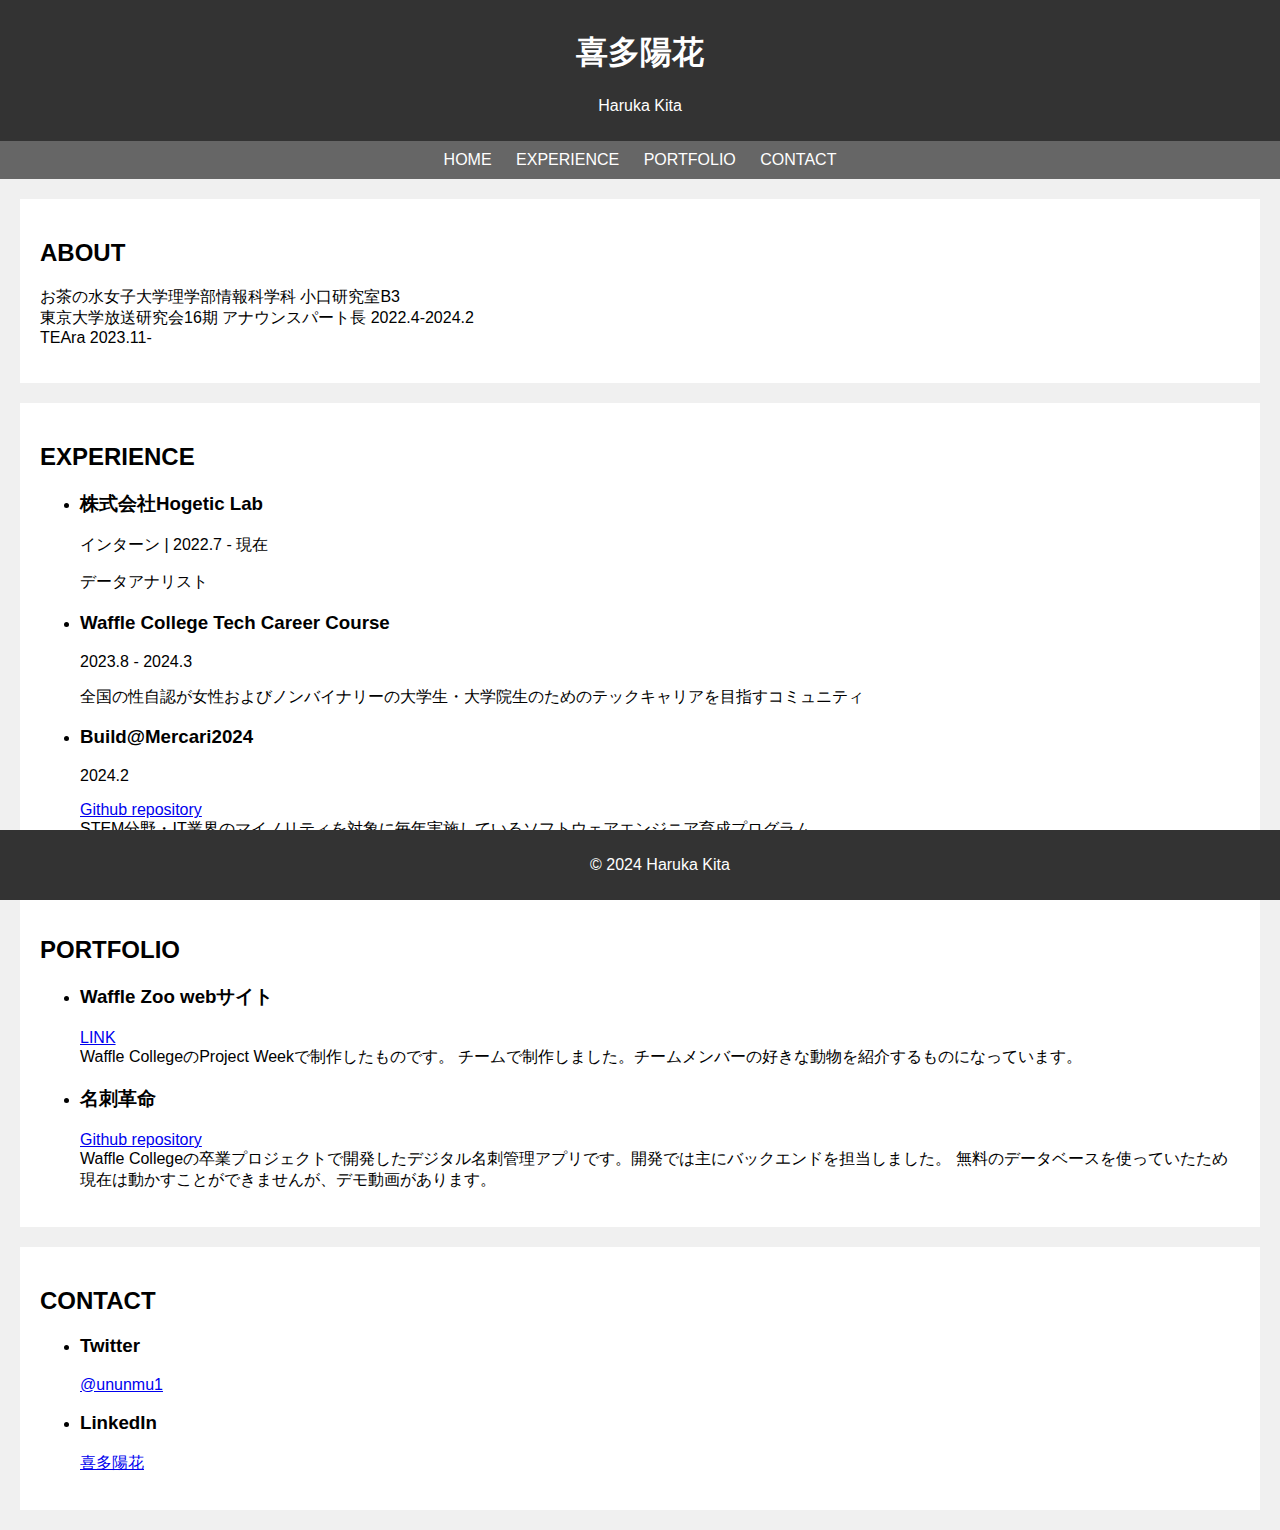
==== index.html @ c33f82a4 "Update index.html" ====
<!DOCTYPE html>
<html lang="en">
<head>
    <meta charset="UTF-8">
    <meta name="viewport" content="width=device-width, initial-scale=1.0">
    <title>Haruka Kita</title>
    <style>
        /* CSS スタイルをここに追加 */
        body {
            font-family: Arial, sans-serif;
            margin: 0;
            padding: 0;
            background-color: #f0f0f0;
            min-height: calc(100vh - 60px);
        }
        header {
            background-color: #333;
            color: #fff;
            padding: 10px 20px;
            text-align: center;
        }
        nav {
            background-color: #666;
            color: #fff;
            padding: 10px;
            text-align: center;
        }
        nav a {
            color: #fff;
            text-decoration: none;
            margin: 0 10px;
        }
        nav a:hover {
            text-decoration: underline;
        }
        section {
            padding: 20px;
            margin: 20px;
            background-color: #fff;
        }
        footer {
            background-color: #333;
            color: #fff;
            padding: 10px 20px;
            text-align: center;
            position: fixed;
            bottom: 0;
            width: 100%;
        }
    </style>
</head>
<body>
    <header>
        <h1>喜多陽花</h1>
        <p>Haruka Kita</p>
    </header>
    <nav>
        <a href="#home">HOME</a>
        <a href="#experience">EXPERIENCE</a>
        <a href="#portfolio">PORTFOLIO</a>
        <a href="#contact">CONTACT</a>
    </nav>
    <section id="home">
        <h2>ABOUT</h2>
        <p>お茶の水女子大学理学部情報科学科 小口研究室B3<br>
        東京大学放送研究会16期 アナウンスパート長 2022.4-2024.2<br>
        TEAra 2023.11-</p>

    </section>
    <section id="experience">
        <h2>EXPERIENCE</h2>
        <ul>
            <li>
                <h3>株式会社Hogetic Lab</h3>
                <p>インターン | 2022.7 - 現在</p>
                <p>データアナリスト</p>
            </li>
            <li>
                <h3>Waffle College Tech Career Course</h3>
                <p> 2023.8 - 2024.3</p>
                <p>全国の性自認が女性およびノンバイナリーの大学生・大学院生のためのテックキャリアを目指すコミュニティ</p>
            </li>
            <li>
                <h3>Build@Mercari2024</h3>
                <p> 2024.2</p>
                <p><a href="https://github.com/kiharu3388/mercari-build-training.git">Github repository</a><br>
                    STEM分野・IT業界のマイノリティを対象に毎年実施しているソフトウェアエンジニア育成プログラム</p>
            </li>
        </ul>
    </section>
    <section id="portfolio">
        <h2>PORTFOLIO</h2>
        <ul>
            <li>
                <h3>Waffle Zoo webサイト</h3>
                <p><a href="https://kiharu3388.github.io/zoowebsite/">LINK</a><br>
                    Waffle CollegeのProject Weekで制作したものです。
                    チームで制作しました。チームメンバーの好きな動物を紹介するものになっています。</p>
            </li>
            <li>
                <h3>名刺革命</h3>
                <p><a href="https://github.com/kiharu3388/business_card.git">Github repository</a><br>
                    Waffle Collegeの卒業プロジェクトで開発したデジタル名刺管理アプリです。開発では主にバックエンドを担当しました。
                     無料のデータベースを使っていたため現在は動かすことができませんが、デモ動画があります。</p>
            </li>
        </ul>
  
    </section>
    <section id="contact">
        <h2>CONTACT</h2>
        <ul>
            <li>
                <h3>Twitter</h3>
                <p><a href="https://twitter.com/ununmu1">@ununmu1</a></p>
            </li>
            <li>
                <h3>LinkedIn</h3>
                <p><a href="https://jp.linkedin.com/in/%E9%99%BD%E8%8A%B1-%E5%96%9C%E5%A4%9A-1951102b5?trk=public_profile_browsemap-profile">喜多陽花</a></p>
            </li>
        </ul>
    </section>
    <footer>
        <p>© 2024 Haruka Kita</p>
    </footer>
</body>
</html>
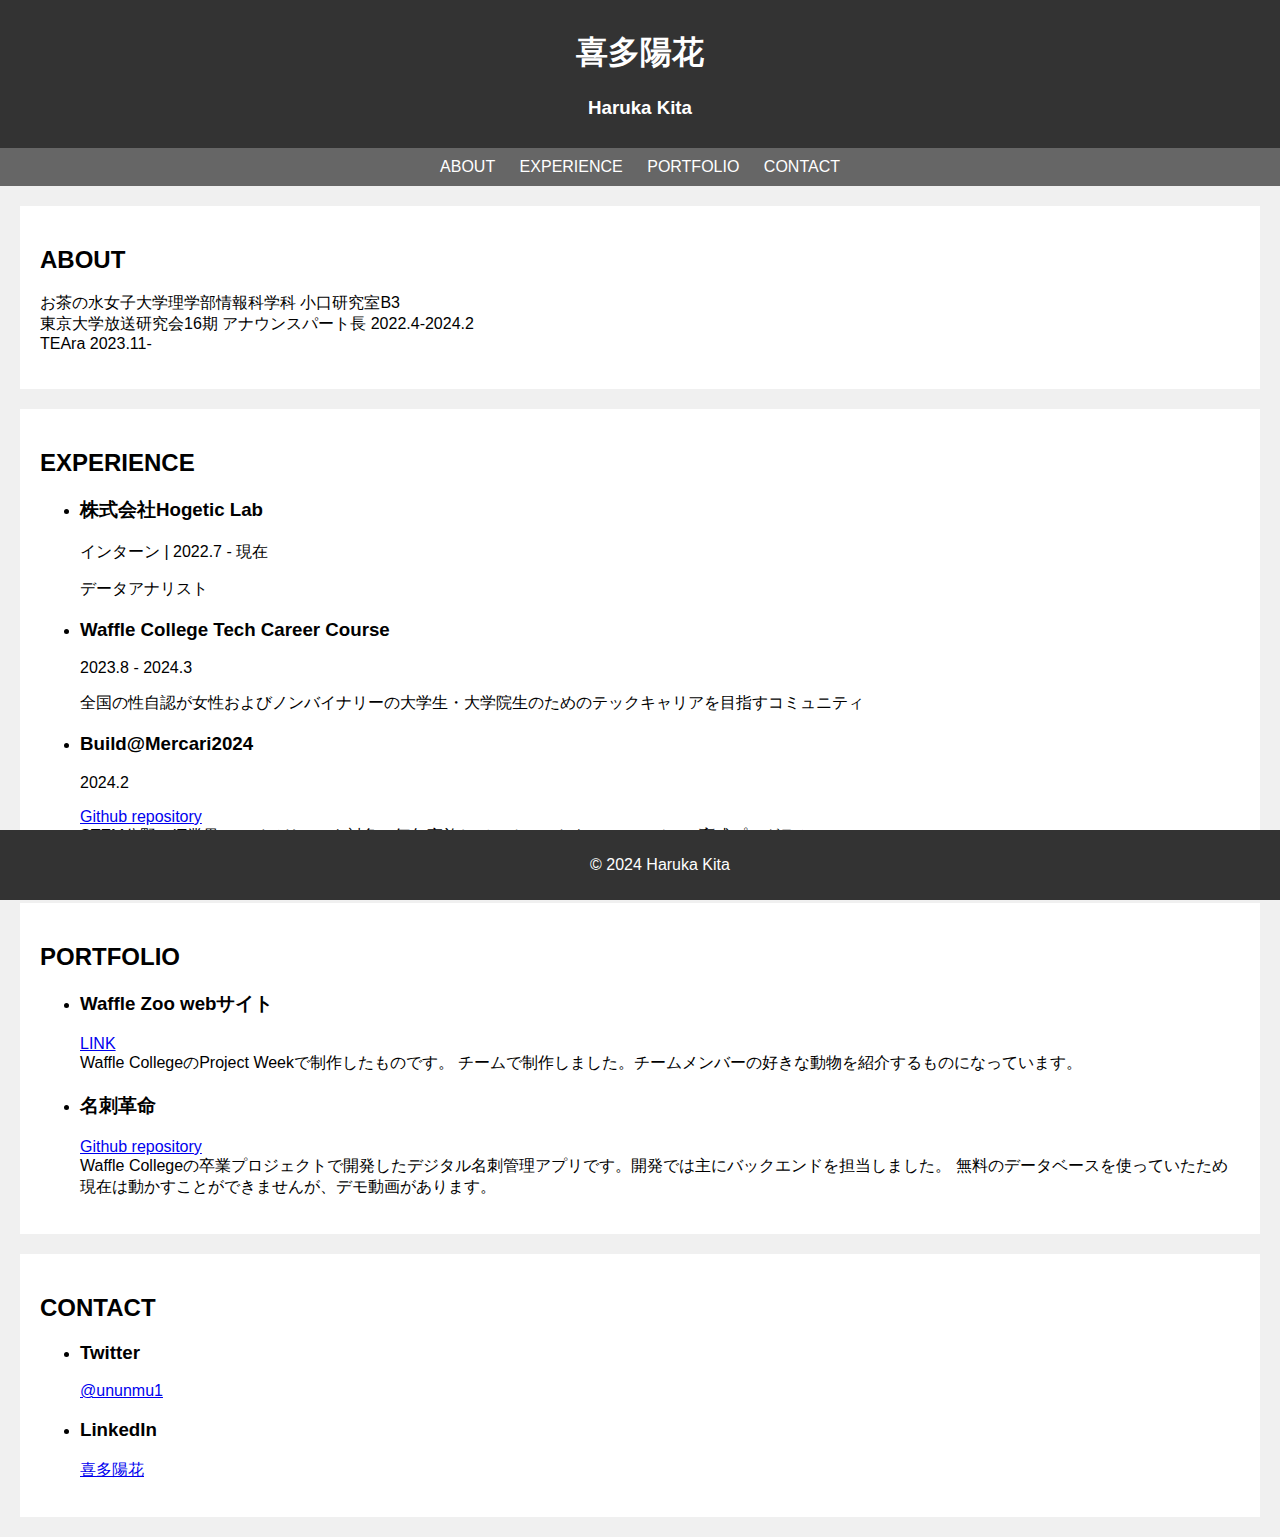
==== commit ab3fd5be: "Update index.html" ====
--- a/index.html
+++ b/index.html
@@ -5,7 +5,6 @@
     <meta name="viewport" content="width=device-width, initial-scale=1.0">
     <title>Haruka Kita</title>
     <style>
-        /* CSS スタイルをここに追加 */
         body {
             font-family: Arial, sans-serif;
             margin: 0;
@@ -52,10 +51,10 @@
 <body>
     <header>
         <h1>喜多陽花</h1>
-        <p>Haruka Kita</p>
+        <h3>Haruka Kita</h3>
     </header>
     <nav>
-        <a href="#home">HOME</a>
+        <a href="#home">ABOUT</a>
         <a href="#experience">EXPERIENCE</a>
         <a href="#portfolio">PORTFOLIO</a>
         <a href="#contact">CONTACT</a>
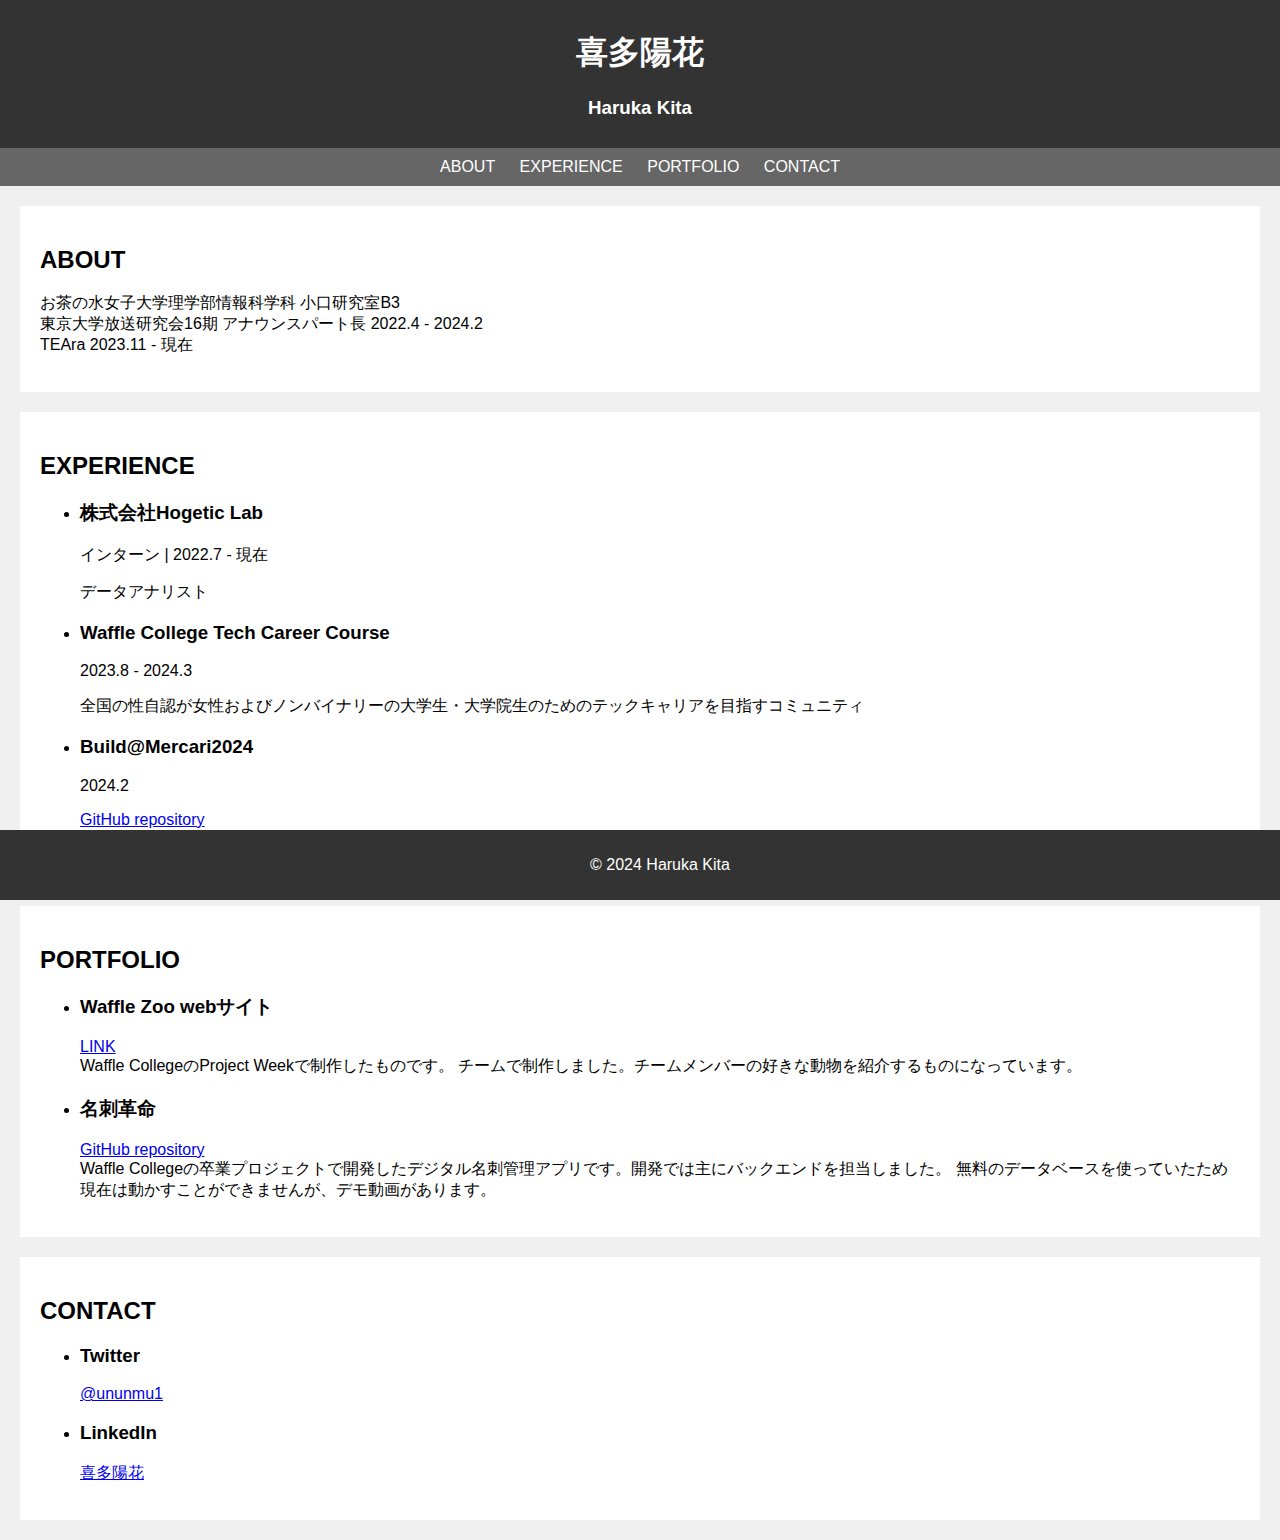
==== commit 5e4b70d0: "Update index.html" ====
--- a/index.html
+++ b/index.html
@@ -62,8 +62,8 @@
     <section id="home">
         <h2>ABOUT</h2>
         <p>お茶の水女子大学理学部情報科学科 小口研究室B3<br>
-        東京大学放送研究会16期 アナウンスパート長 2022.4-2024.2<br>
-        TEAra 2023.11-</p>
+        東京大学放送研究会16期 アナウンスパート長 2022.4 - 2024.2<br>
+        TEAra 2023.11 - 現在</p>
 
     </section>
     <section id="experience">
@@ -82,7 +82,7 @@
             <li>
                 <h3>Build@Mercari2024</h3>
                 <p> 2024.2</p>
-                <p><a href="https://github.com/kiharu3388/mercari-build-training.git">Github repository</a><br>
+                <p><a href="https://github.com/kiharu3388/mercari-build-training.git">GitHub repository</a><br>
                     STEM分野・IT業界のマイノリティを対象に毎年実施しているソフトウェアエンジニア育成プログラム</p>
             </li>
         </ul>
@@ -98,7 +98,7 @@
             </li>
             <li>
                 <h3>名刺革命</h3>
-                <p><a href="https://github.com/kiharu3388/business_card.git">Github repository</a><br>
+                <p><a href="https://github.com/kiharu3388/business_card.git">GitHub repository</a><br>
                     Waffle Collegeの卒業プロジェクトで開発したデジタル名刺管理アプリです。開発では主にバックエンドを担当しました。
                      無料のデータベースを使っていたため現在は動かすことができませんが、デモ動画があります。</p>
             </li>
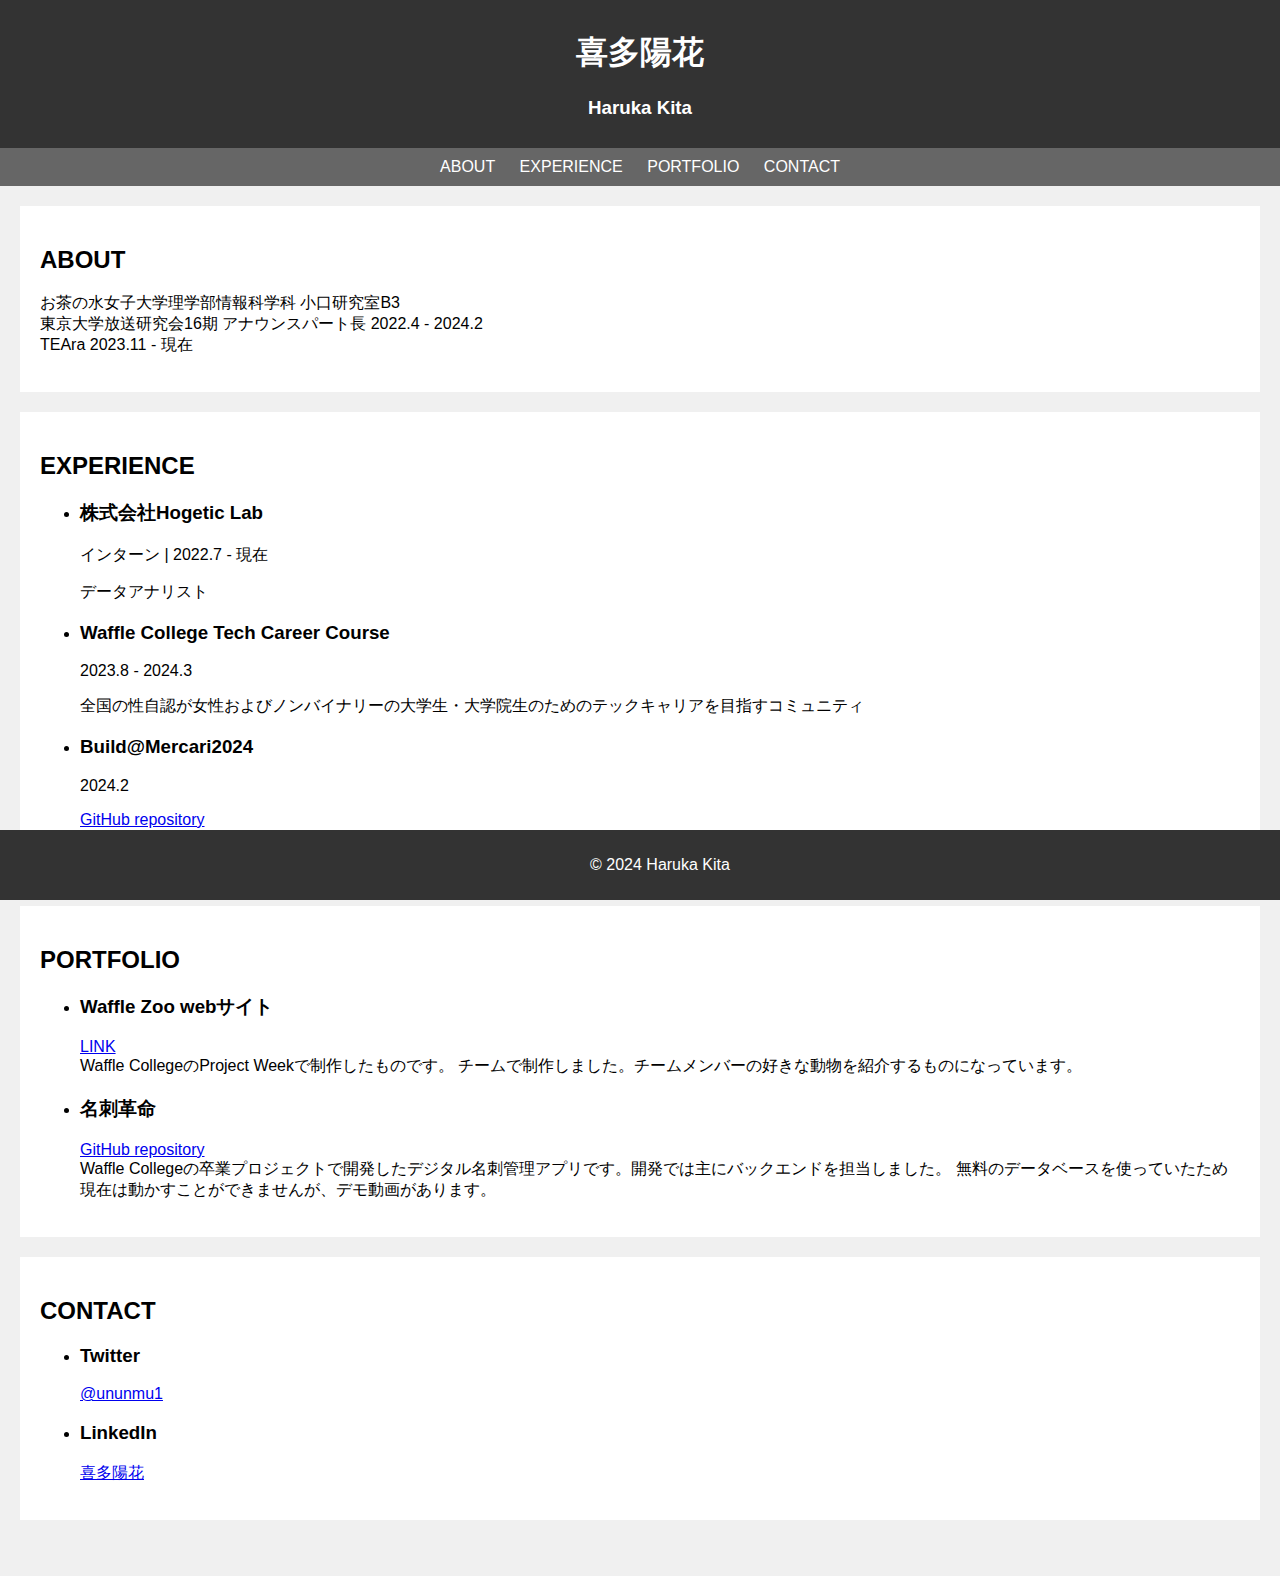
==== commit f0db804c: "Update index.html" ====
--- a/index.html
+++ b/index.html
@@ -117,7 +117,10 @@
                 <p><a href="https://jp.linkedin.com/in/%E9%99%BD%E8%8A%B1-%E5%96%9C%E5%A4%9A-1951102b5?trk=public_profile_browsemap-profile">喜多陽花</a></p>
             </li>
         </ul>
+
     </section>
+    <br>
+    <br>
     <footer>
         <p>© 2024 Haruka Kita</p>
     </footer>
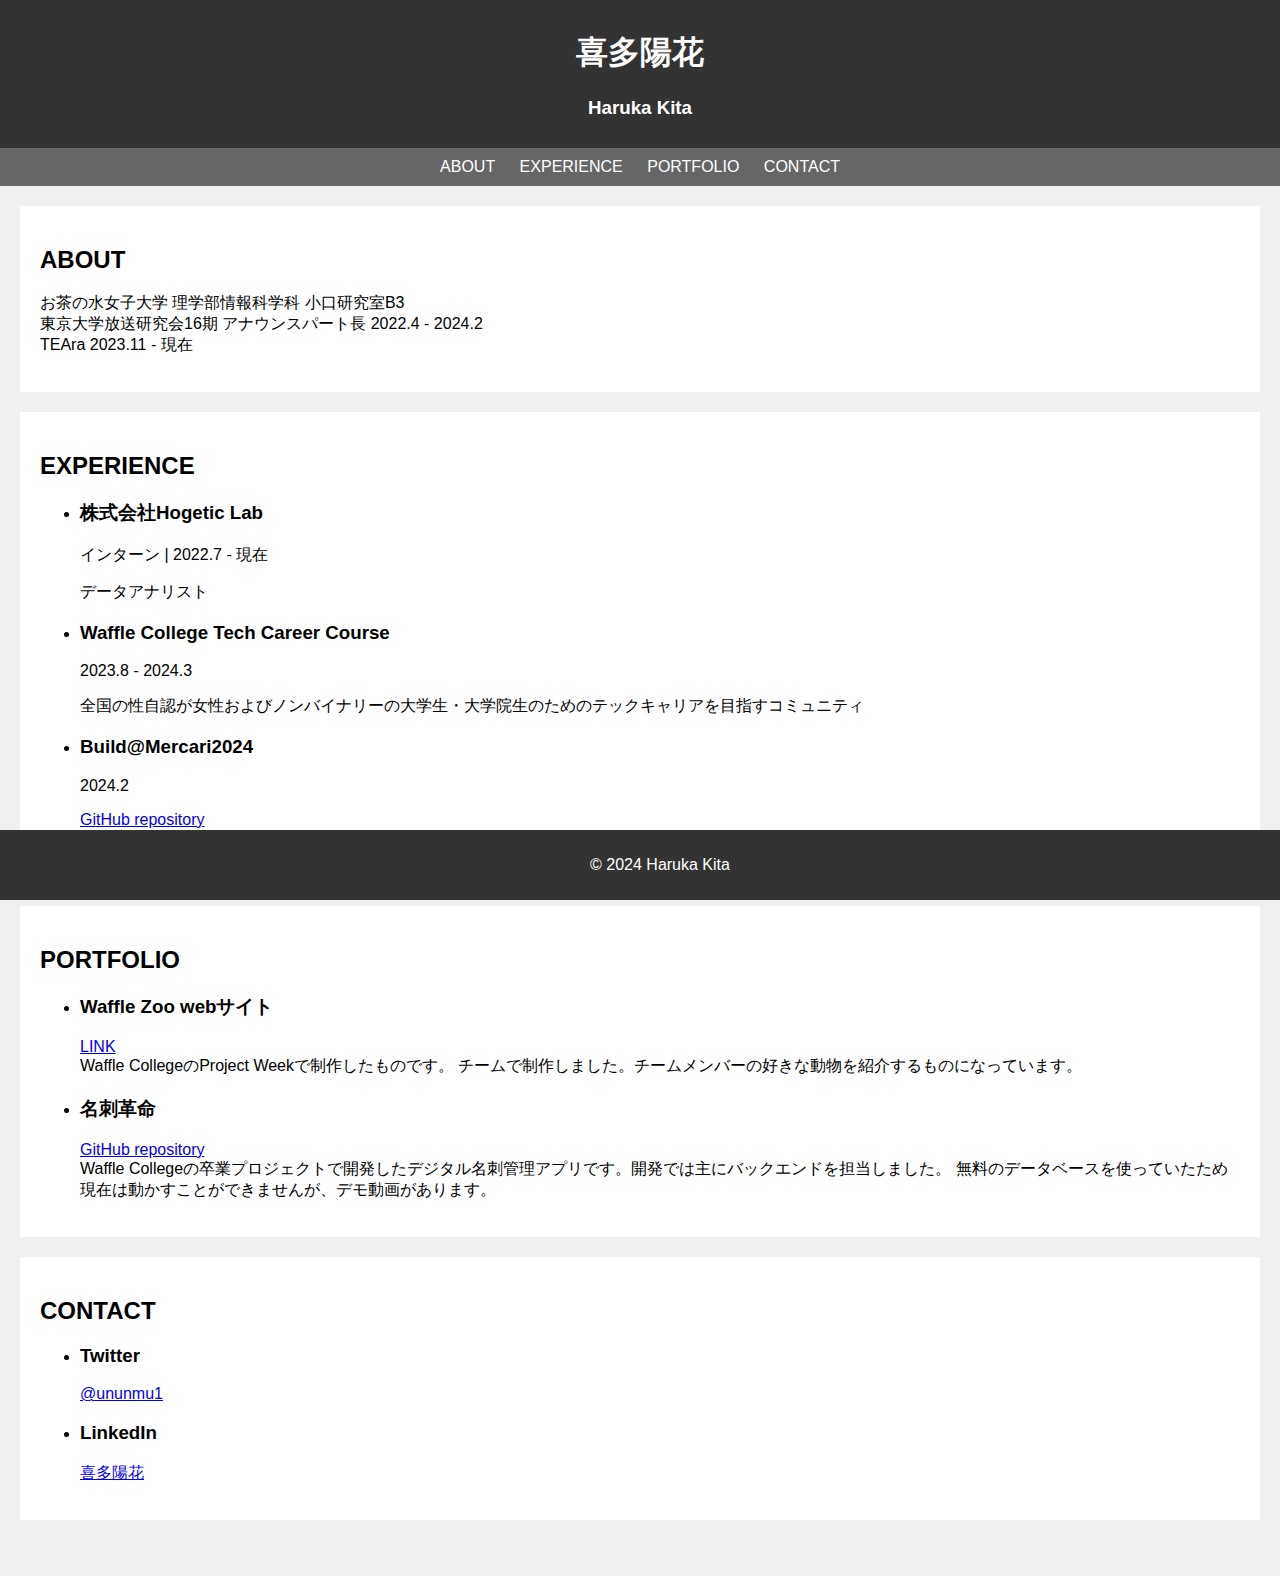
==== commit 57a547cc: "Update index.html" ====
--- a/index.html
+++ b/index.html
@@ -61,7 +61,7 @@
     </nav>
     <section id="home">
         <h2>ABOUT</h2>
-        <p>お茶の水女子大学理学部情報科学科 小口研究室B3<br>
+        <p>お茶の水女子大学 理学部情報科学科 小口研究室B3<br>
         東京大学放送研究会16期 アナウンスパート長 2022.4 - 2024.2<br>
         TEAra 2023.11 - 現在</p>
 
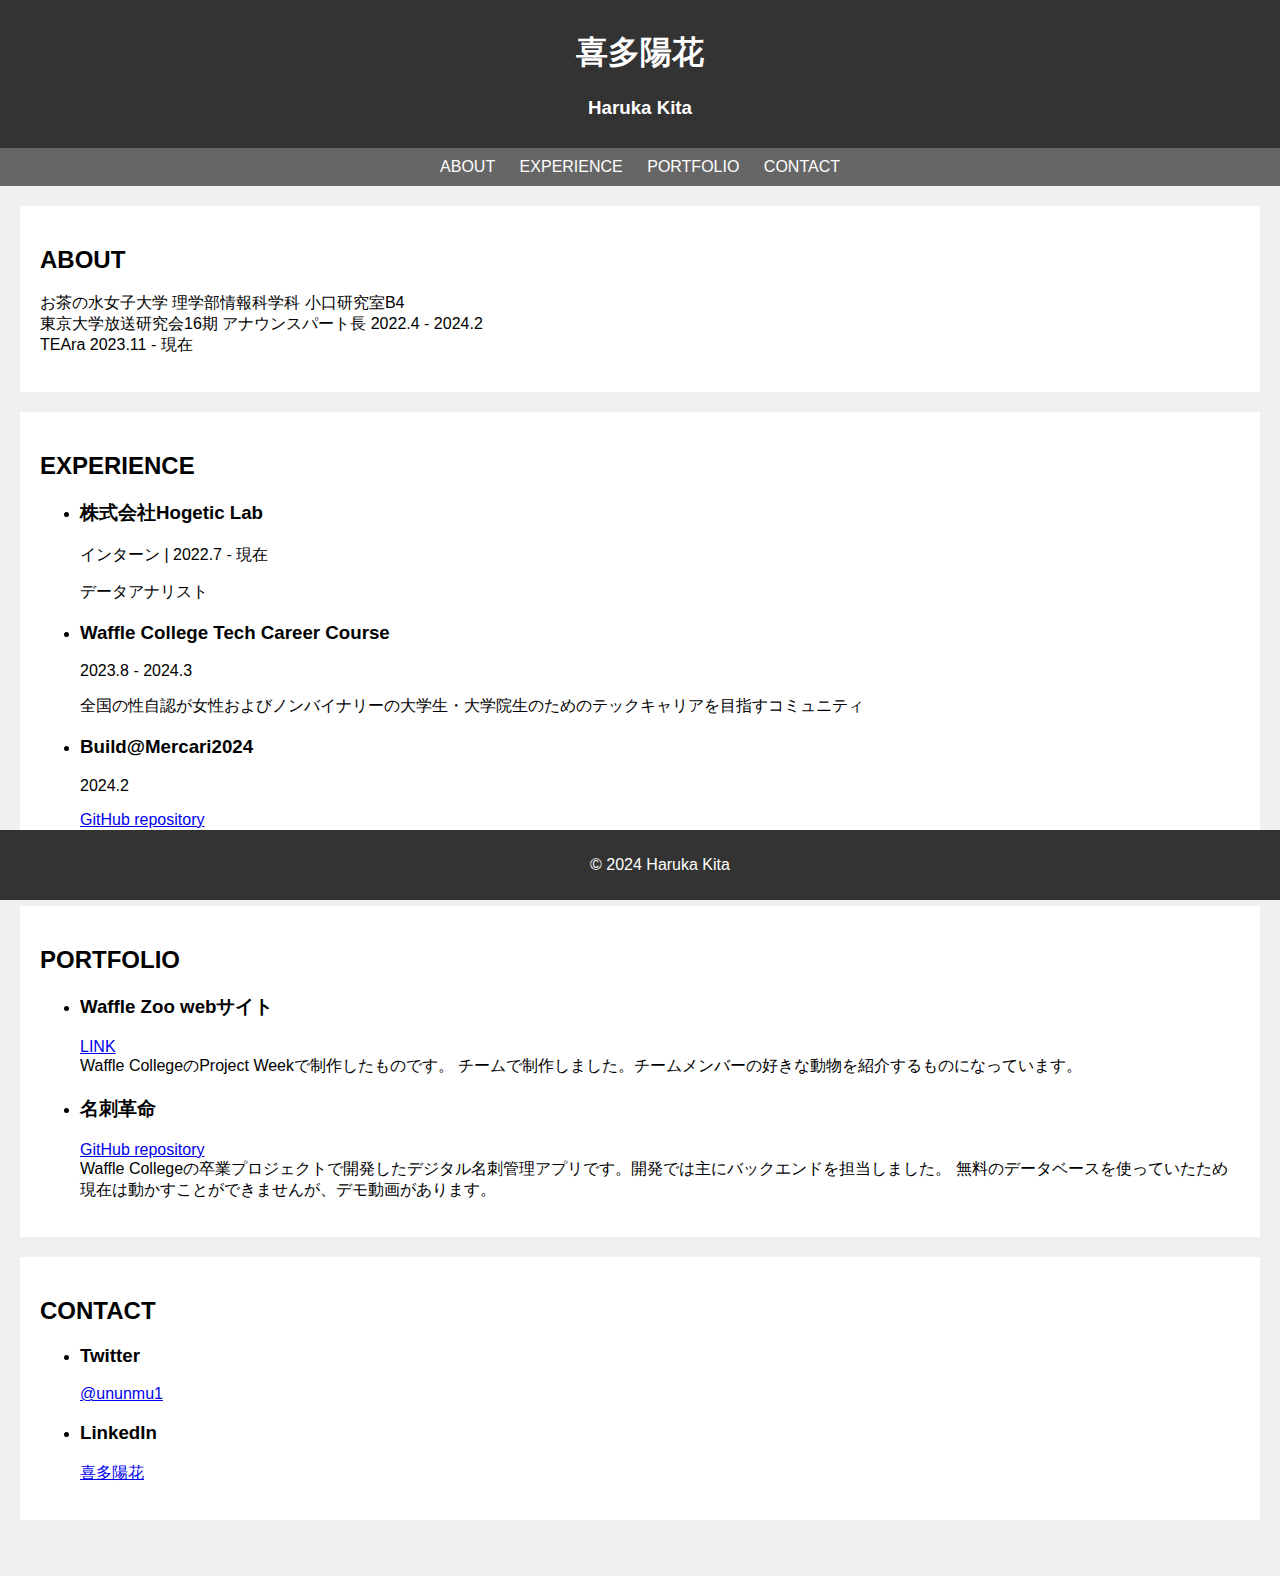
==== commit 394e0450: "Update index.html" ====
--- a/index.html
+++ b/index.html
@@ -61,7 +61,7 @@
     </nav>
     <section id="home">
         <h2>ABOUT</h2>
-        <p>お茶の水女子大学 理学部情報科学科 小口研究室B3<br>
+        <p>お茶の水女子大学 理学部情報科学科 小口研究室B4<br>
         東京大学放送研究会16期 アナウンスパート長 2022.4 - 2024.2<br>
         TEAra 2023.11 - 現在</p>
 
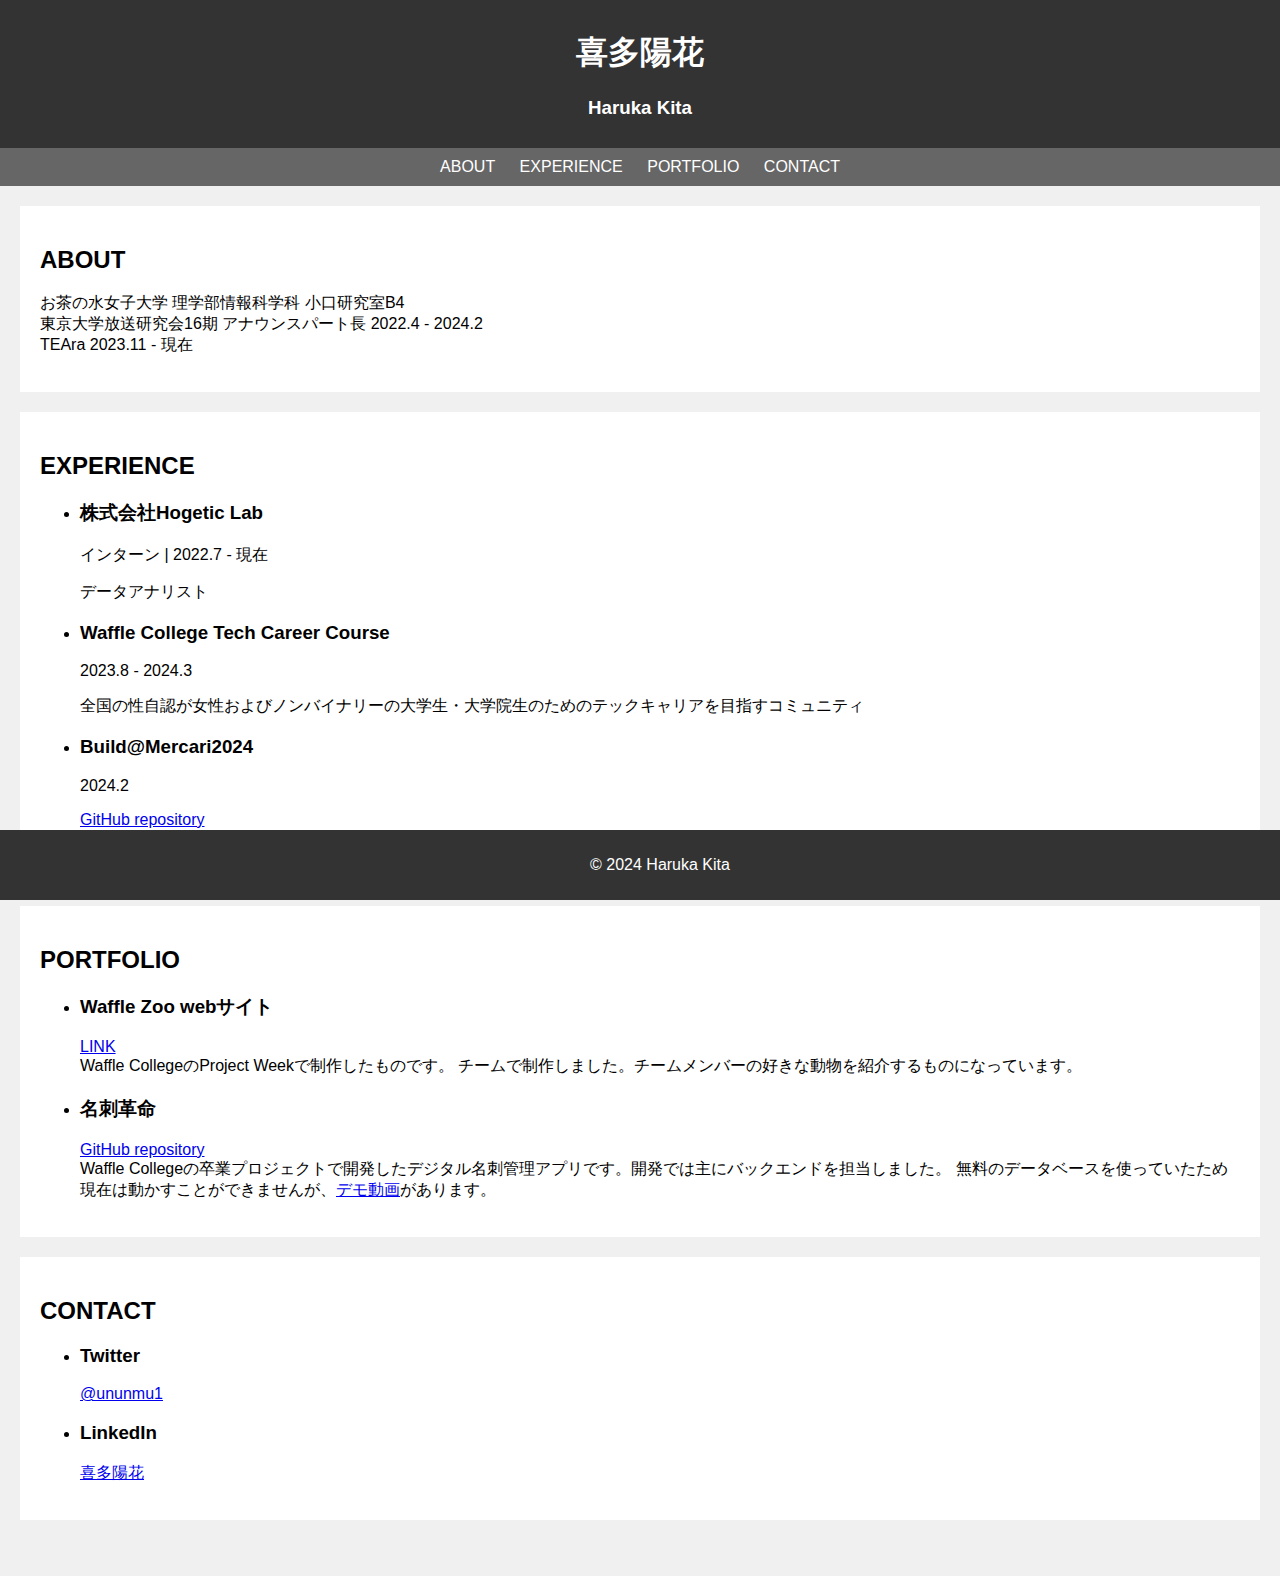
==== commit 023176b5: "Update index.html" ====
--- a/index.html
+++ b/index.html
@@ -100,7 +100,7 @@
                 <h3>名刺革命</h3>
                 <p><a href="https://github.com/kiharu3388/business_card.git">GitHub repository</a><br>
                     Waffle Collegeの卒業プロジェクトで開発したデジタル名刺管理アプリです。開発では主にバックエンドを担当しました。
-                     無料のデータベースを使っていたため現在は動かすことができませんが、デモ動画があります。</p>
+                     無料のデータベースを使っていたため現在は動かすことができませんが、<a href="https://drive.google.com/file/d/1rWPh7E6WRxxN3Miaka5fZwiol8L5bizE/view?usp=sharing">デモ動画</a>があります。</p>
             </li>
         </ul>
   
@@ -114,7 +114,7 @@
             </li>
             <li>
                 <h3>LinkedIn</h3>
-                <p><a href="https://jp.linkedin.com/in/%E9%99%BD%E8%8A%B1-%E5%96%9C%E5%A4%9A-1951102b5?trk=public_profile_browsemap-profile">喜多陽花</a></p>
+                <p><a href="https://www.linkedin.com/in/haruka-kita-1951102b5">喜多陽花</a></p>
             </li>
         </ul>
 
